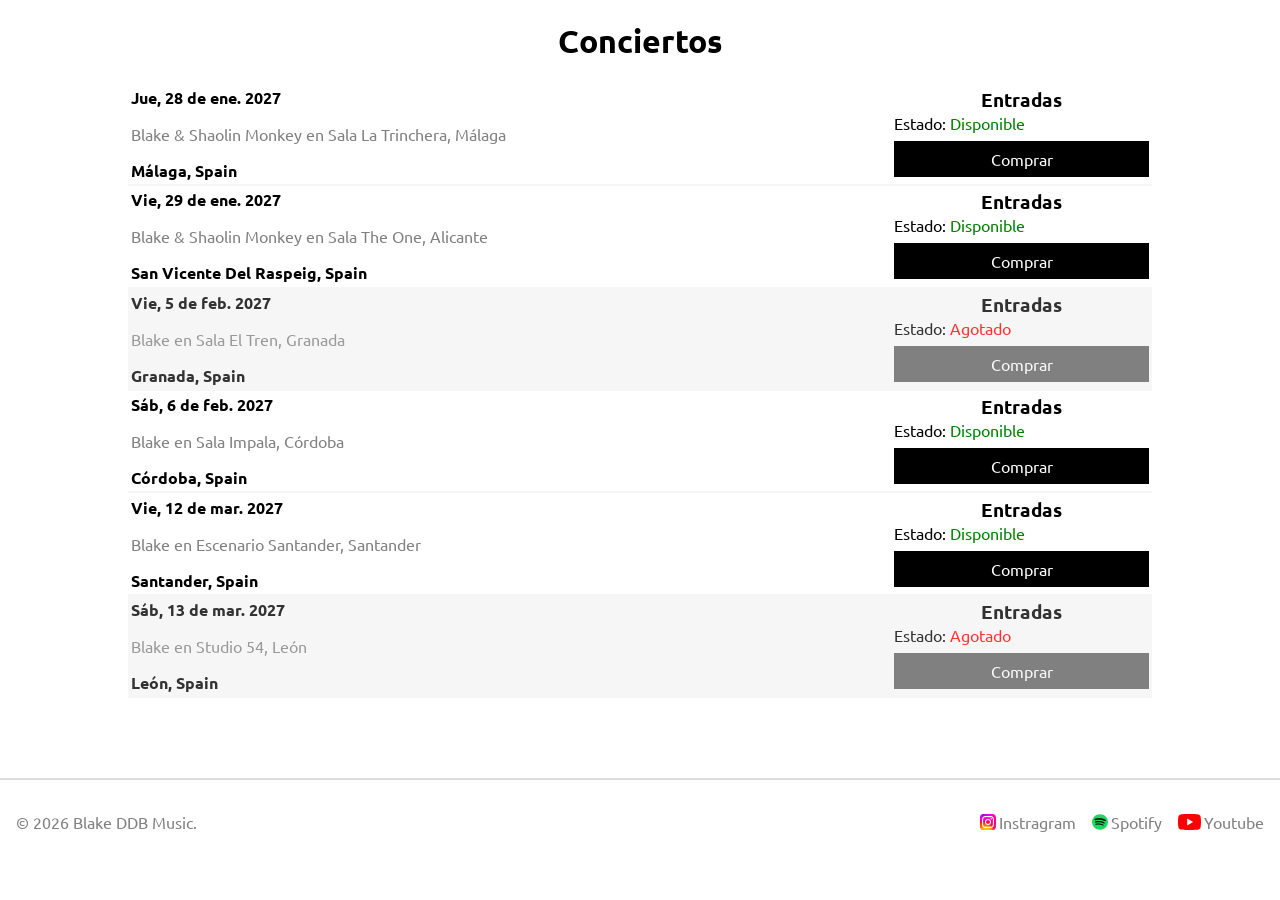
==== concerts.html @ d231c3d5 "Avanzado la pagina conciertos" ====
<!DOCTYPE html>
<html lang="ca">
<head>
    <meta charset="UTF-8">
    <meta name="viewport" content="width=device-width, initial-scale=1">
    <title>Blake</title>
    <link rel="icon" href="imatges/blake logo.webp" >
    <link rel="stylesheet" href="assets/css/estils.css">
    <link rel="stylesheet" href="assets/css/conciertos.css">
    <link rel="stylesheet" href="assets/css/font_ubuntu.css">
</head>

<body>

    <main>
        <h1>Conciertos</h1>
        <div class="concert-entry">
            <div>
                <span>Jue, 28 de ene. 2027</span>
                <p>Blake & Shaolin Monkey en Sala La Trinchera, Málaga</p>
                <span>Málaga, Spain</span>
            </div>
            <div>
                <h3>Entradas</h3>
                <span class="availability">Estado:</span>
                <a href="">Comprar</a>
            </div>
        </div>
        <div class="concert-entry">
            <div>
                <span>Vie, 29 de ene. 2027</span>
                <p>Blake & Shaolin Monkey en Sala The One, Alicante</p>
                <span>San Vicente Del Raspeig, Spain</span>
            </div>
            <div>
                <h3>Entradas</h3>
                <span class="availability">Estado:</span>
                <a href="">Comprar</a>
            </div>
        </div>
        <div class="concert-entry unavailable">
            <div>
                <span>Vie, 5 de feb. 2027</span>
                <p>Blake en Sala El Tren, Granada</p>
                <span>Granada, Spain</span>
            </div>
            <div>
                <h3>Entradas</h3>
                <span class="availability">Estado:</span>
                <a href="">Comprar</a>
            </div>
        </div>
        <div class="concert-entry">
            <div>
                <span>Sáb, 6 de feb. 2027</span>
                <p>Blake en Sala Impala, Córdoba</p>
                <span>Córdoba, Spain</span>
            </div>
            <div>
                <h3>Entradas</h3>
                <span class="availability">Estado:</span>
                <a href="">Comprar</a>
            </div>
        </div>
        <div class="concert-entry">
            <div>
                <span>Vie, 12 de mar. 2027</span>
                <p>Blake en Escenario Santander, Santander</p>
                <span>Santander, Spain</span>
            </div>
            <div>
                <h3>Entradas</h3>
                <span class="availability">Estado:</span>
                <a href="">Comprar</a>
            </div>
        </div>
        <div class="concert-entry unavailable">
            <div>
                <span>Sáb, 13 de mar. 2027</span>
                <p>Blake en Studio 54, León</p>
                <span>León, Spain</span>
            </div>
            <div>
                <h3>Entradas</h3>
                <span class="availability">Estado:</span>
                <a href="">Comprar</a>
            </div>
        </div>
    </main>
    <footer>
        <span>© 2026 Blake DDB Music.</span>
        <div>
            <a href="https://www.instagram.com/blakemusica/"><img src="./assets/img/icons/instagram_icon.svg" alt="Instragram" class="footer-icon">Instragram</a>
            <a href="https://open.spotify.com/intl-es/artist/2FwMmxiCWQhEyO9k0nOyNF"><img src="./assets/img/icons/spotify_icon.svg" alt="Spotify" class="footer-icon">Spotify</a>
            <a href="https://www.youtube.com/@BLAKEMUSICA"><img src="./assets/img/icons/youtube_icon.svg" alt="Youtube" class="footer-icon">Youtube</a>
        </div>
    </footer>
</body>
</html>
---- assets/css/estils.css ----
body{
    font-family: "Ubuntu";
    margin: 0;
}

a {
    text-decoration: none;
}
footer {
    
    display: flex;
    align-items: center;
    justify-content: space-between;
    border-top: 2px solid gainsboro;
    padding:  2em 1em;
    >span {
        color: grey;
    }
    >div {
        display: flex;
        align-items: center;
        justify-content: space-around;
        gap: 1em;
        >a {
            
            display: flex;
            color: grey;
            transition: color 0.1s ease; 
            align-items: center;
        }
        >a:hover {
            color: black;
        }
    }
}
.footer-icon {
    height: 1em;
    margin-right: 0.2em;
}
.invert-image-color {
    filter: invert();
}
---- assets/css/conciertos.css ----
h1 {
    text-align: center;
}
main {
    width: 80%;
    margin: auto;
    margin-bottom: 5em;
}
.concert-entry {
    display: flex;
    justify-content: space-between;
    border-bottom: 2px solid whitesmoke;
    padding: 0.2em;
    div {
        display: flex;
        flex-direction: column;
    }
    div:first-child {
        span {
            font-weight: 600;
        }
        p {
            color: grey;
        }
    }
    div:last-child {
        width: 25%;
        h3 {
            text-align: center;
            margin: 0;
        }
        a {
            margin-top: 0.5em;
            text-align: center;
            padding: 0.5em 1.5em;
            background-color: black;
            color: white;
        }
    }
    .availability:after {
        content: " Disponible";
        color: green;
    }

}
.unavailable {
    background-color: whitesmoke;
    opacity: 0.8;
    .availability:after {
        content: " Agotado";
        color: red;
    }
    a {
        opacity: 0.6;
    }
}
---- assets/css/font_ubuntu.css ----
@import url('https://fonts.googleapis.com/css2?family=Ubuntu:ital,wght@0,300;0,400;0,500;0,700;1,300;1,400;1,500;1,700&display=swap');
.ubuntu-light {
  font-family: "Ubuntu", sans-serif;
  font-weight: 300;
  font-style: normal;
}

.ubuntu-regular {
  font-family: "Ubuntu", sans-serif;
  font-weight: 400;
  font-style: normal;
}

.ubuntu-medium {
  font-family: "Ubuntu", sans-serif;
  font-weight: 500;
  font-style: normal;
}

.ubuntu-bold {
  font-family: "Ubuntu", sans-serif;
  font-weight: 700;
  font-style: normal;
}

.ubuntu-light-italic {
  font-family: "Ubuntu", sans-serif;
  font-weight: 300;
  font-style: italic;
}

.ubuntu-regular-italic {
  font-family: "Ubuntu", sans-serif;
  font-weight: 400;
  font-style: italic;
}

.ubuntu-medium-italic {
  font-family: "Ubuntu", sans-serif;
  font-weight: 500;
  font-style: italic;
}

.ubuntu-bold-italic {
  font-family: "Ubuntu", sans-serif;
  font-weight: 700;
  font-style: italic;
}
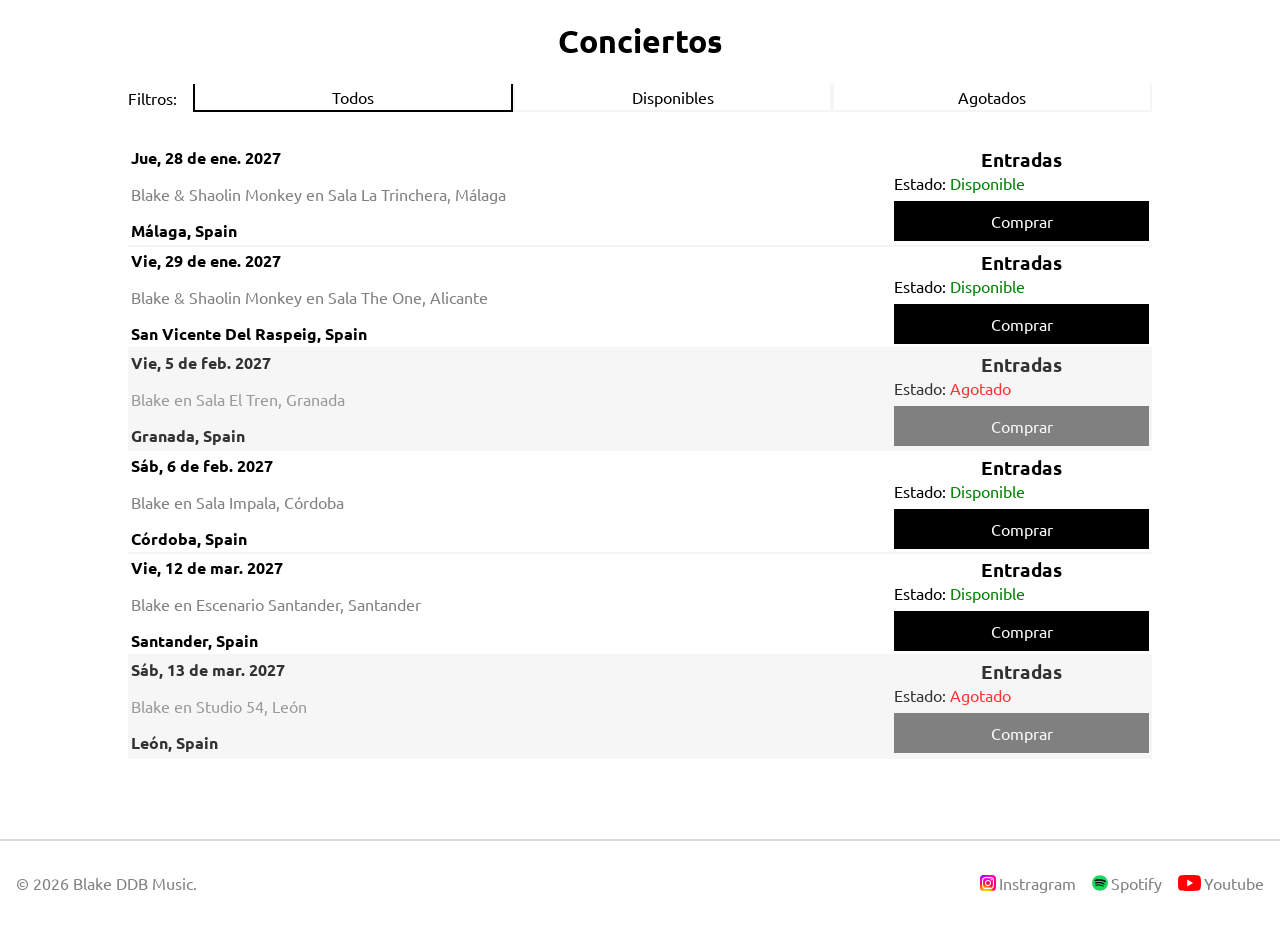
==== commit 6994cff6: "Filtro y poco de interactividad anadida a la pagina de conciertos" ====
--- a/concerts.html
+++ b/concerts.html
@@ -13,7 +13,14 @@
 <body>
 
     <main>
+        
         <h1>Conciertos</h1>
+        <div id="concert-filter">
+            <span>Filtros: </span>
+            <label><input id="show-all-filter" type="radio" name="filter" checked>Todos</label>
+            <label><input id="show-available-filter" type="radio" name="filter">Disponibles</label>
+            <label><input id="show-unavailable-filter" type="radio" name="filter">Agotados</label>
+        </div>
         <div class="concert-entry">
             <div>
                 <span>Jue, 28 de ene. 2027</span>
--- a/assets/css/conciertos.css
+++ b/assets/css/conciertos.css
@@ -6,11 +6,34 @@
     margin: auto;
     margin-bottom: 5em;
 }
+#concert-filter {
+    display: flex;
+    align-items: center;
+    span {
+        margin-right: 1em;
+    }
+    label {
+        input {
+            display: none;
+        }
+        width: 100%;
+        text-align: center;
+        padding: 0.2em 1.5em;
+        border: 2px solid whitesmoke;
+        border-top: 0;
+        transition: border-color 0.2s ease-in;
+    }
+    label:has(input:checked) {
+        border-color: black;
+    }
+    margin-bottom: 2em;
+}
 .concert-entry {
     display: flex;
     justify-content: space-between;
     border-bottom: 2px solid whitesmoke;
     padding: 0.2em;
+    transition: all .3s ease-in-out;
     div {
         display: flex;
         flex-direction: column;
@@ -35,6 +58,12 @@
             padding: 0.5em 1.5em;
             background-color: black;
             color: white;
+            border: black solid 2px;
+            transition: all .2s ease-in;
+        }
+        a:hover {
+            background-color: white;
+            color: black;
         }
     }
     .availability:after {
@@ -42,6 +71,9 @@
         color: green;
     }
 
+}
+.concert-entry:hover {
+    transform: translateX(1em);
 }
 .unavailable {
     background-color: whitesmoke;
@@ -51,6 +83,18 @@
         color: red;
     }
     a {
+        pointer-events: none; /*Desactiva el link*/
         opacity: 0.6;
     }
+}
+main:has(#show-available-filter:checked) .unavailable {
+    display: none;
+}
+main:has(#show-unavailable-filter:checked) {
+    .concert-entry {
+        display: none;
+    }
+    .unavailable {
+        display: flex;
+    }
 }
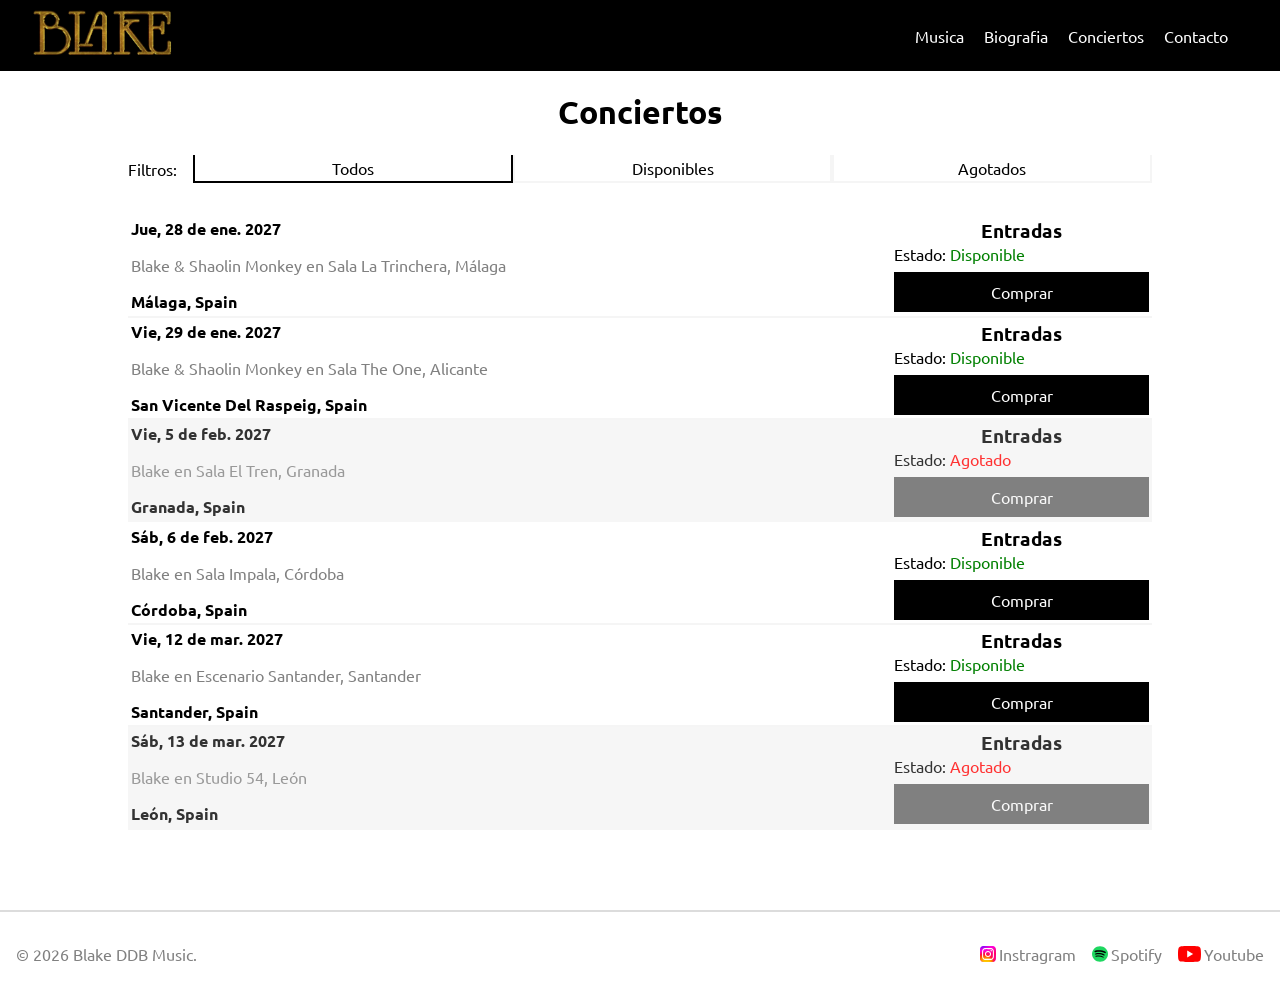
==== commit 6c988d84: "La pagina de contacto esta prepara para funcionar en mobiles" ====
--- a/concerts.html
+++ b/concerts.html
@@ -11,7 +11,23 @@
 </head>
 
 <body>
-
+    <nav class="cabecera">
+        <a href="index.html"><img src="assets/img/logo.png"></a>
+        <a href="musica.html" class="menu">Musica</a>
+        <a href="historia.html" class="menu">Biografia</a>
+        <a href="concerts.html" class="menu">Conciertos</a>
+        <a href="contacte.html" class="menu">Contacto</a>
+        <div class="desplegable_movil">
+            <input type="checkbox" id="toggle-info" class="toggle">
+            <label for="toggle-info" class="menumovilinfo">Información </label>
+            <nav class="menudesplegable">
+                <a href="musica.html" class="menumovil">Musica</a>
+                <a href="historia.html" class="menumovil">Biografia</a>
+                <a href="concerts.html" class="menumovil">Conciertos</a>
+                <a href="contacte.html" class="menumovil">Contacto</a>
+            </nav>
+        </div>
+    </nav>
     <main>
         
         <h1>Conciertos</h1>
--- a/assets/css/estils.css
+++ b/assets/css/estils.css
@@ -2,12 +2,10 @@
     font-family: "Ubuntu";
     margin: 0;
 }
-
 a {
     text-decoration: none;
 }
 footer {
-    
     display: flex;
     align-items: center;
     justify-content: space-between;
@@ -39,4 +37,83 @@
 }
 .invert-image-color {
     filter: invert();
+}
+.cabecera{
+    background-color: black;
+    height: 55px;
+    padding: 8px 32px;
+    display: flex;
+    position: sticky;
+    top: 0;
+    z-index: 100;
+}
+.cabecera>a{
+    margin-right:20px;
+    align-items: center;
+    color:white;
+    
+}
+.cabecera>a>img{
+    height: 50px;
+    
+}
+.cabecera>a:nth-child(1){
+    margin-right: auto;
+}
+.menu{
+    display:flex;
+}
+.menumovil{
+    margin:5px 0;
+    color:white;
+}
+.desplegable_movil{
+    display: none;
+    position: absolute;
+    right:7%;
+    top:25%;
+    flex-direction: column;
+    font-size:20px;
+}
+.menudesplegable {
+    display: flex;
+    flex-direction: column;
+    align-items: center;
+    background-color: rgb(12, 12, 23);
+    border: solid 1px #FFD700;
+    border-radius: 10px;
+    opacity: 0;
+    visibility: hidden;
+    transition:opacity 0.8s ease, visibility 0.8s;
+}
+
+.toggle {
+    display: none;
+}
+.menumovilinfo{
+    margin:5px 0;
+    color:white;
+}
+.menumovilinfo::after{
+    content:"▾";
+}
+.toggle:checked ~ .menudesplegable {
+    opacity: 1;
+    visibility: visible;
+}
+main {
+    width: 80%;
+    margin: auto;
+    margin-bottom: 5em;
+}
+h1 {
+    text-align: center;
+}
+@media(max-width:550px){
+    .menu{
+        display:none;
+    }
+    .desplegable_movil{
+        display: flex;
+    }
 }
--- a/assets/css/conciertos.css
+++ b/assets/css/conciertos.css
@@ -1,11 +1,5 @@
-h1 {
-    text-align: center;
-}
-main {
-    width: 80%;
-    margin: auto;
-    margin-bottom: 5em;
-}
+
+
 #concert-filter {
     display: flex;
     align-items: center;
@@ -18,10 +12,16 @@
         }
         width: 100%;
         text-align: center;
-        padding: 0.2em 1.5em;
+        padding: 0.2em 0;
         border: 2px solid whitesmoke;
         border-top: 0;
-        transition: border-color 0.2s ease-in;
+        transition: all 0.2s ease-in;
+        user-select: none;
+        cursor: pointer;
+    }
+    label:hover {
+        border-color: grey;
+        background-color: whitesmoke;
     }
     label:has(input:checked) {
         border-color: black;
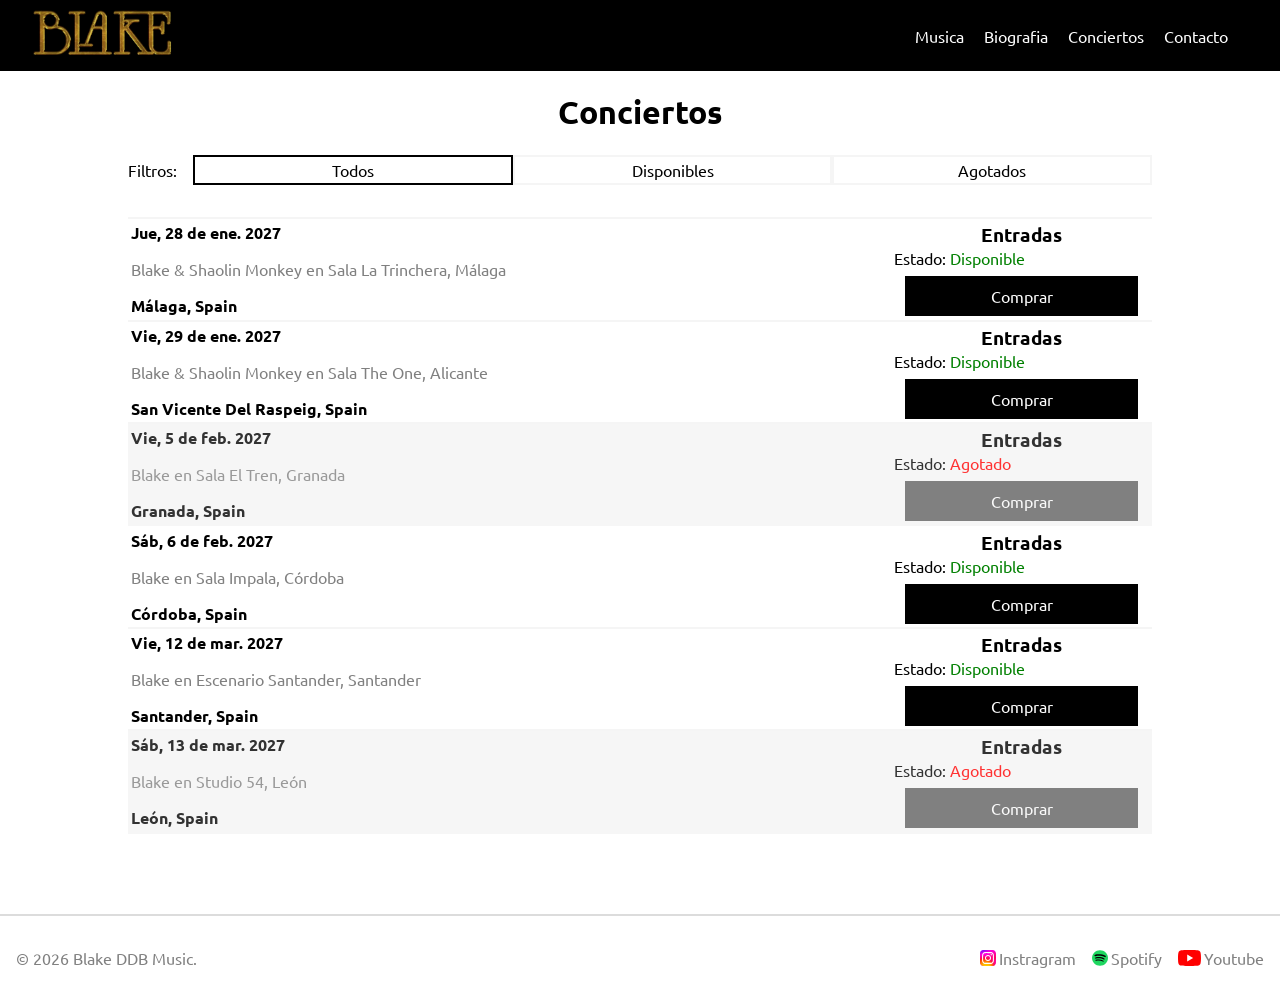
==== commit 2860d27c: "Hice mejoras visuales  pagina de musica y de conciertos" ====
--- a/concerts.html
+++ b/concerts.html
@@ -46,7 +46,7 @@
             <div>
                 <h3>Entradas</h3>
                 <span class="availability">Estado:</span>
-                <a href="">Comprar</a>
+                <a href="https://www.bandsintown.com/t/108902218?affil_code=js_www.blakeoficial.com&app_id=js_www.blakeoficial.com&came_from=242&utm_campaign=ticket&utm_medium=web&utm_source=widget">Comprar</a>
             </div>
         </div>
         <div class="concert-entry">
@@ -58,7 +58,7 @@
             <div>
                 <h3>Entradas</h3>
                 <span class="availability">Estado:</span>
-                <a href="">Comprar</a>
+                <a href="https://www.bandsintown.com/t/108902227?affil_code=js_www.blakeoficial.com&app_id=js_www.blakeoficial.com&came_from=242&utm_campaign=ticket&utm_medium=web&utm_source=widget">Comprar</a>
             </div>
         </div>
         <div class="concert-entry unavailable">
@@ -70,7 +70,7 @@
             <div>
                 <h3>Entradas</h3>
                 <span class="availability">Estado:</span>
-                <a href="">Comprar</a>
+                <a href="https://www.bandsintown.com/t/108902229?affil_code=js_www.blakeoficial.com&app_id=js_www.blakeoficial.com&came_from=242&utm_campaign=ticket&utm_medium=web&utm_source=widget">Comprar</a>
             </div>
         </div>
         <div class="concert-entry">
@@ -82,7 +82,7 @@
             <div>
                 <h3>Entradas</h3>
                 <span class="availability">Estado:</span>
-                <a href="">Comprar</a>
+                <a href="https://www.bandsintown.com/t/108902235?affil_code=js_www.blakeoficial.com&app_id=js_www.blakeoficial.com&came_from=242&utm_campaign=ticket&utm_medium=web&utm_source=widget">Comprar</a>
             </div>
         </div>
         <div class="concert-entry">
@@ -94,7 +94,7 @@
             <div>
                 <h3>Entradas</h3>
                 <span class="availability">Estado:</span>
-                <a href="">Comprar</a>
+                <a href="https://www.bandsintown.com/t/108902313?affil_code=js_www.blakeoficial.com&app_id=js_www.blakeoficial.com&came_from=242&utm_campaign=ticket&utm_medium=web&utm_source=widget">Comprar</a>
             </div>
         </div>
         <div class="concert-entry unavailable">
@@ -106,7 +106,7 @@
             <div>
                 <h3>Entradas</h3>
                 <span class="availability">Estado:</span>
-                <a href="">Comprar</a>
+                <a href="https://www.bandsintown.com/t/108902320?affil_code=js_www.blakeoficial.com&app_id=js_www.blakeoficial.com&came_from=242&utm_campaign=ticket&utm_medium=web&utm_source=widget">Comprar</a>
             </div>
         </div>
     </main>
--- a/assets/css/conciertos.css
+++ b/assets/css/conciertos.css
@@ -14,19 +14,21 @@
         text-align: center;
         padding: 0.2em 0;
         border: 2px solid whitesmoke;
-        border-top: 0;
+        
         transition: all 0.2s ease-in;
         user-select: none;
         cursor: pointer;
     }
     label:hover {
-        border-color: grey;
-        background-color: whitesmoke;
+        border-color: black;
+        background-color: black;
+        color: white;
     }
     label:has(input:checked) {
         border-color: black;
     }
-    margin-bottom: 2em;
+    padding-bottom: 2em;
+    border-bottom: 2px solid whitesmoke;
 }
 .concert-entry {
     display: flex;
@@ -37,6 +39,7 @@
     div {
         display: flex;
         flex-direction: column;
+        
     }
     div:first-child {
         span {
@@ -48,6 +51,7 @@
     }
     div:last-child {
         width: 25%;
+        align-items: center;
         h3 {
             text-align: center;
             margin: 0;
@@ -55,11 +59,15 @@
         a {
             margin-top: 0.5em;
             text-align: center;
-            padding: 0.5em 1.5em;
+            width: 90%;
+            padding: 0.5em 0;
             background-color: black;
             color: white;
             border: black solid 2px;
             transition: all .2s ease-in;
+        }
+        .availability {
+            width: 100%;
         }
         a:hover {
             background-color: white;
